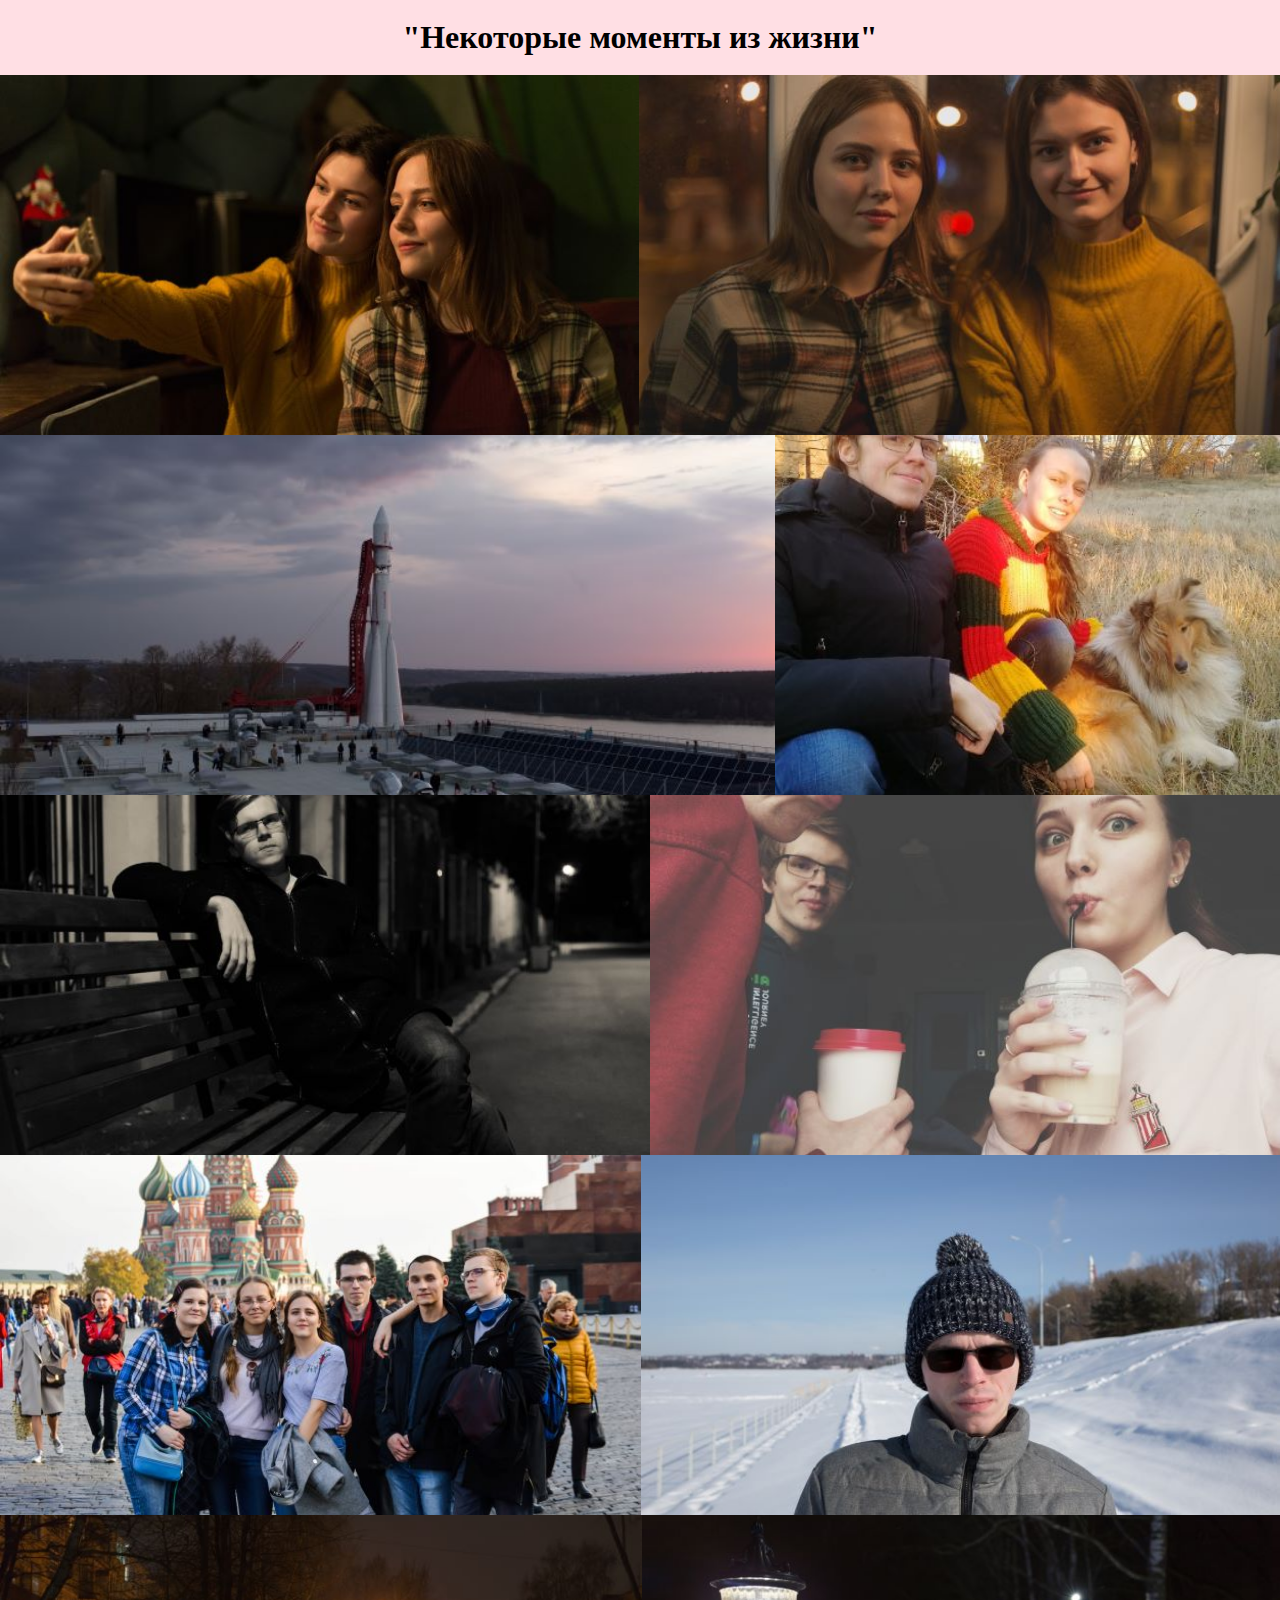
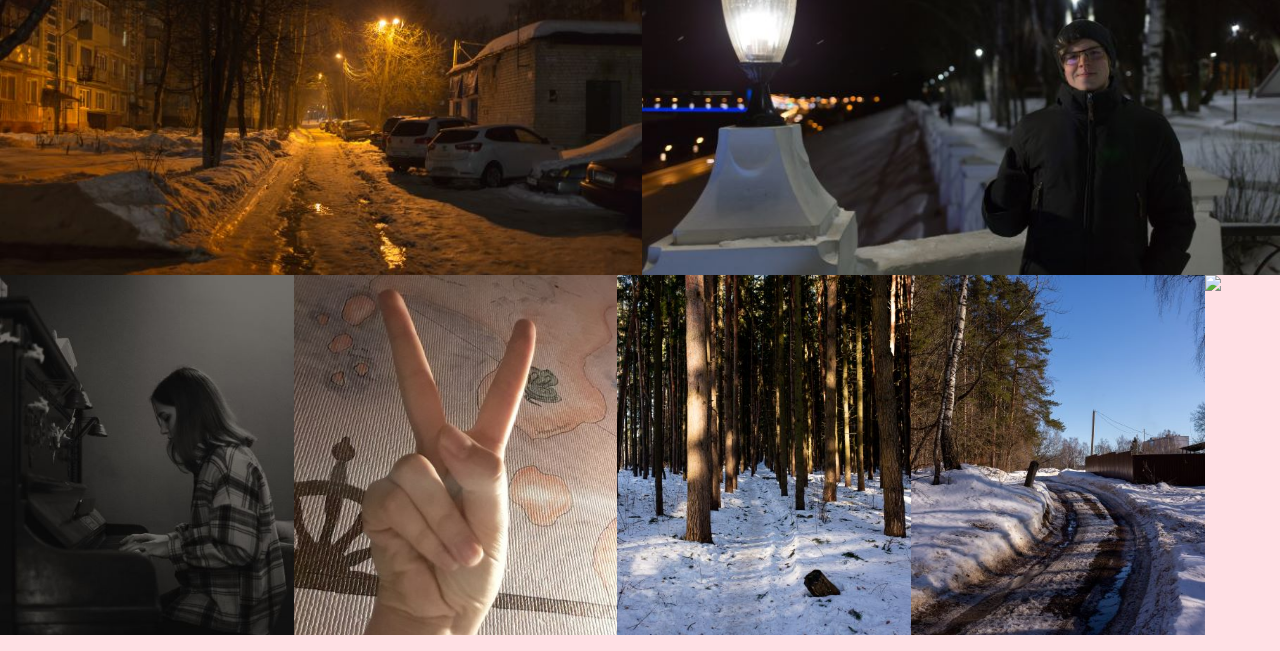
==== gallery_flexbox.html @ 8057fb98 "Add files via upload" ====
<!DOCTYPE html>
<html lang="en" dir="ltr">
  <head>
    <meta charset="utf-8">
    <meta name="viewport" content="width=device-width, initial-scale=1" />

    <link rel="shortcut icon" href="img/favicon.ico" type="image/x-icon">

    <link rel="stylesheet" type="text/css" href="style_gallery_flex.css">
    <title>Gallery_flexbox</title>
  </head>
  <h1>"Некоторые моменты из жизни"</h1>
  <body>
    <div class="container">
      <ul>
  <li>
    <img class="thumb" id="1"   src="img/thumbs/nastoles_low.jpg"></img>
  </li>
  <li>
    <img class="thumb" id="2"   src="img/thumbs/nastoles2_low.jpg"></img>
  </li>
  <li>
     <img class="thumb" id="3"   src="img/thumbs/rocket_low.jpg"></img>
  </li>
  <li>
    <img class="thumb" id="4"   src="img/thumbs/nikkatedog_low.jpg"></img>
  </li>
  <li>
    <img class="thumb" id="5"   src="img/thumbs/nikEZ_low.jpg"></img>
  </li>
  <li>
    <img class="thumb" id="6"   src="img/thumbs/suck_low.jpg"></img>
  </li>
  <li>
    <img class="thumb" id="7"   src="img/thumbs/msk_low.jpg"></img>
  </li>
  <li>
    <img class="thumb" id="8"   src="img/thumbs/me_low.jpg"></img>
  </li>
  <li>
    <img class="thumb" id="9"   src="img/thumbs/olgnight_low.jpg"></img>
  </li>
  <li>
    <img class="thumb" id="10"   src="img/thumbs/nik_low.jpg"></img>
  </li>
  <li>
    <img class="thumb" id="11"   src="img/thumbs/nastpiano_low.jpg"></img>
  </li>
  <li>
    <img class="thumb" id="12"   src="img/thumbs/fingers_low.jpg"></img>
  </li>
  <li>
    <img class="thumb" id="13"   src="img/thumbs/forest_low.jpg"></img>
  </li>
  <li>
    <img class="thumb" id="14"   src="img/thumbs/road_low.jpg"></img>
  </li>
  <li>
    <img class="thumb" id="15"   src="img/thumbs/spb_low.jpg"></img>
  </li>
  <li></li>
</ul>
    </div>

 <script type="text/javascript" src="my_popup.js"></script>
  </body>
</html>
---- style_gallery_flex.css ----
* {
  box-sizing: border-box;
}
html,body,div,img{
  margin: 0;
  padding: 0;
  border: 0;
  font-size: 0;
  font: inherit;
  vertical-align: baseline;
}
body{
  line-height: 1;
  background-color: #F132;
}
ul {
  display: flex;
  flex-wrap: wrap;
  list-style: none;
  padding : 0px;
}
h1{text-align: center;}
li {
  height: 40vh;
  flex-grow: 1;
}

.thumb {
  max-height: 100%;
  min-width: 100%;
  object-fit: cover;
  vertical-align: bottom;
}
li:last-child {
  flex-grow: 0.1;
}


@media (max-aspect-ratio: 1/1) and (max-width: 480px) {
  ul {
    flex-direction: row;
    list-style: none;
    margin: 0px;
  }

  li {
    height: auto;
    width: 100%;
  }

  img {
    width: 100%;
    max-height: 75vh;
  }
  .popup_img{
    max-width:100%;
  }

}

.popup {
	position: fixed;
	height:100%;
	width:100%;
	top:0;
	left:0;
	display:none;
	text-align:center;
}

.popup_bg {
	background:rgba(0,0,0,0.4);
	position:absolute;
	z-index:1;
	height:100%;
	width:100%;
}
.popup_img {
	position: relative;
	margin:0 auto;
	z-index:2;
	max-height:84%;
	max-width:100%;
	margin:5% 0 0 0;
}
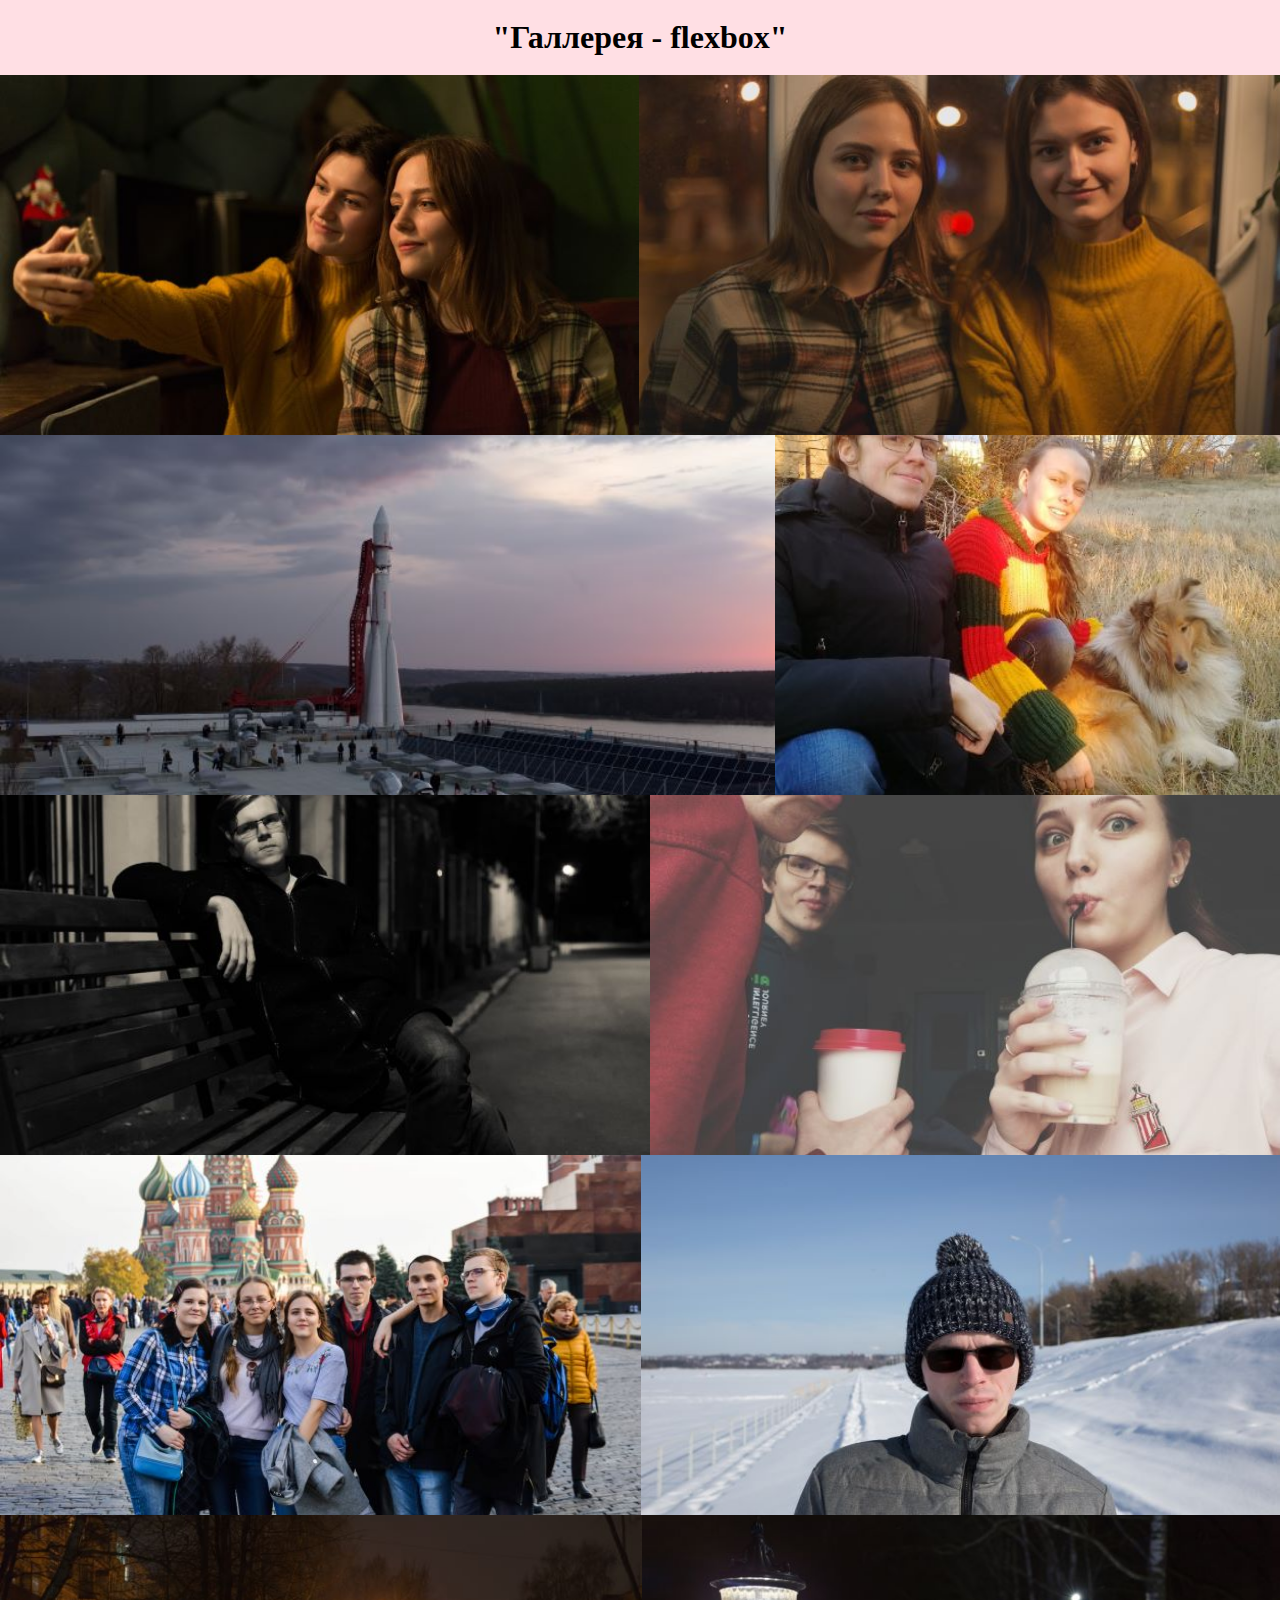
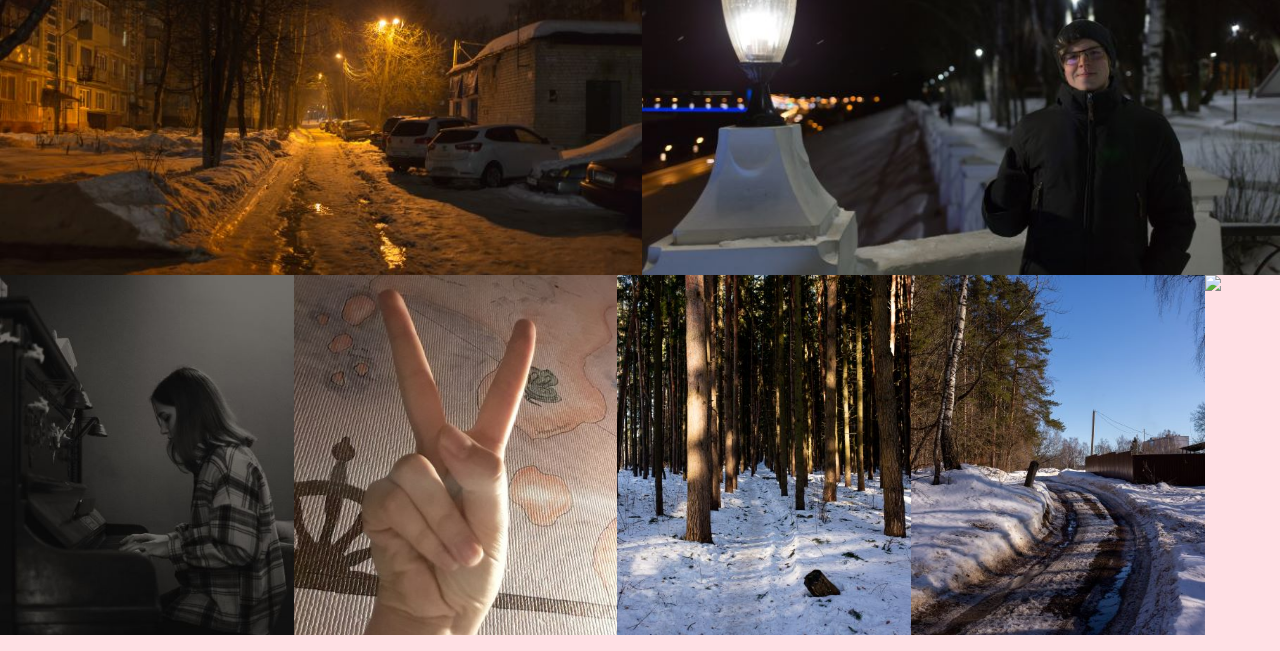
==== commit f0c9875d: "Update gallery_flexbox.html" ====
--- a/gallery_flexbox.html
+++ b/gallery_flexbox.html
@@ -9,7 +9,7 @@
     <link rel="stylesheet" type="text/css" href="style_gallery_flex.css">
     <title>Gallery_flexbox</title>
   </head>
-  <h1>"Некоторые моменты из жизни"</h1>
+  <h1>"Галлерея - flexbox"</h1>
   <body>
     <div class="container">
       <ul>
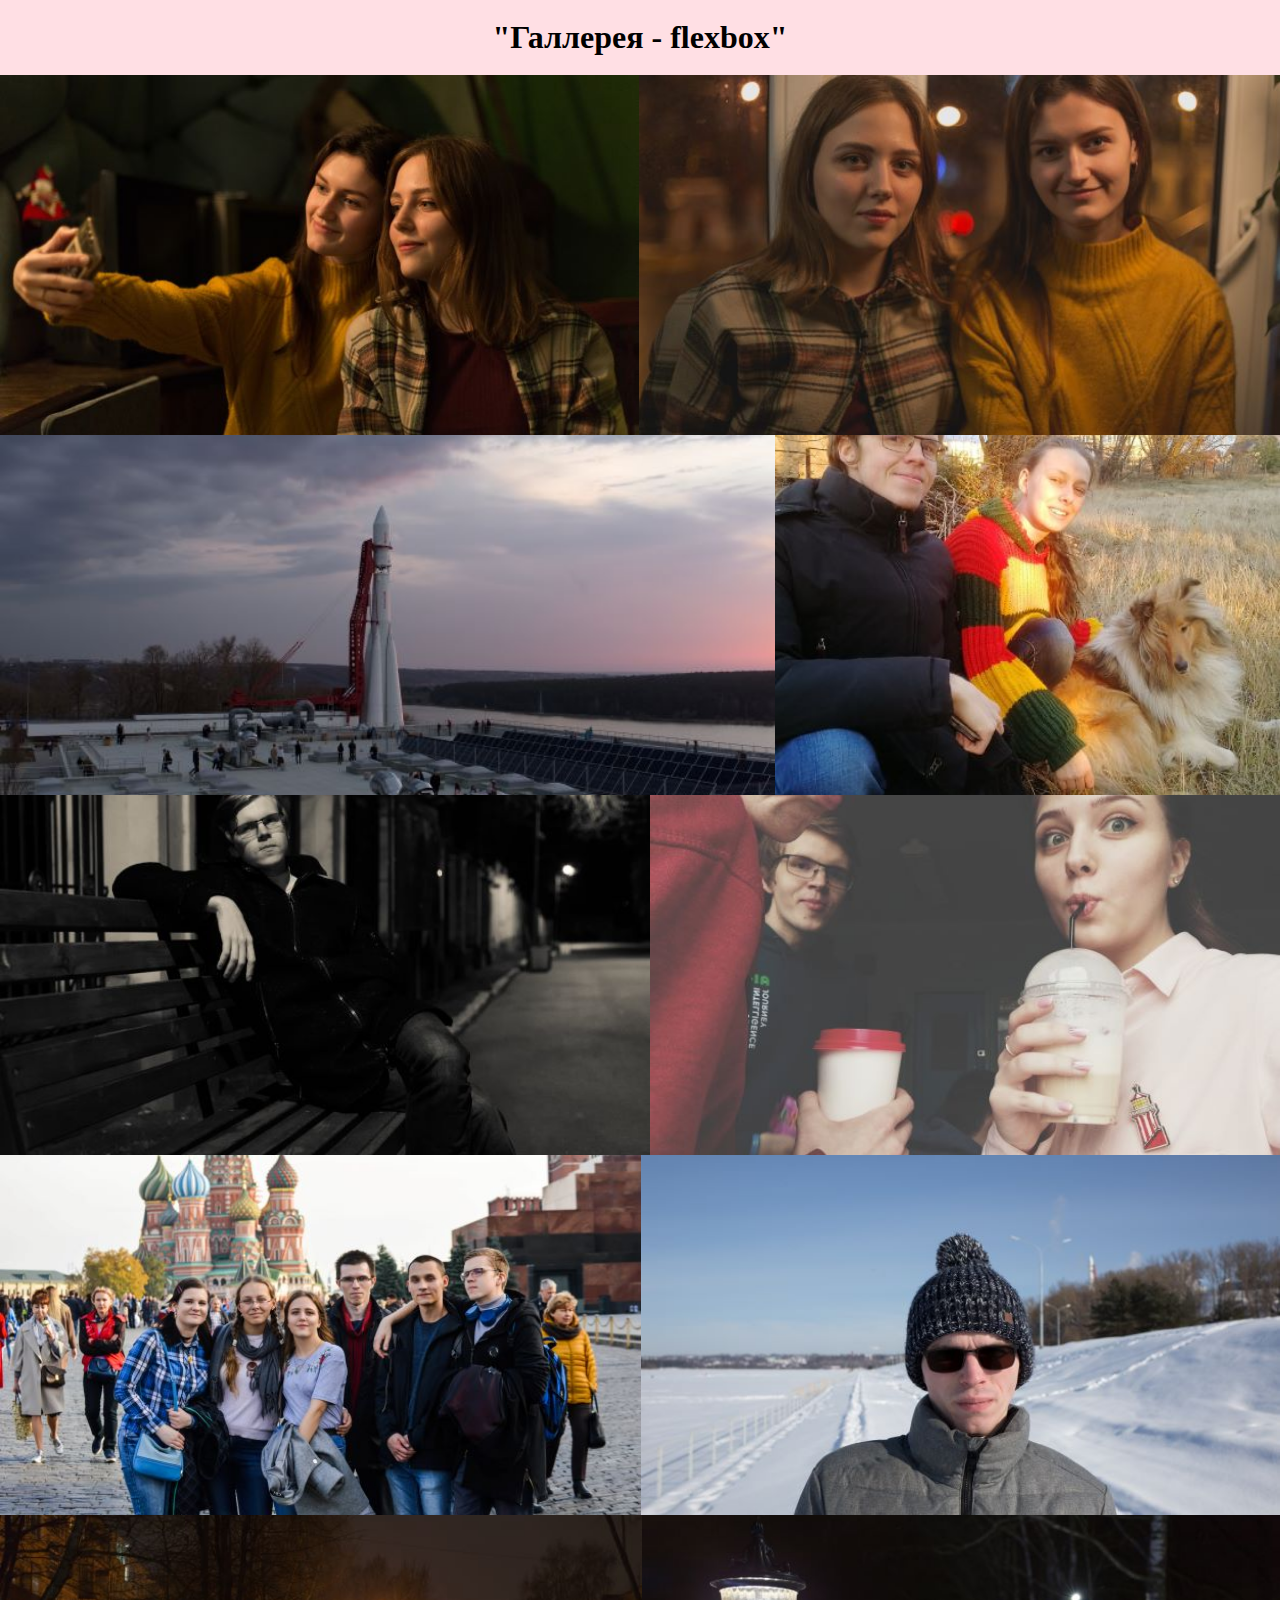
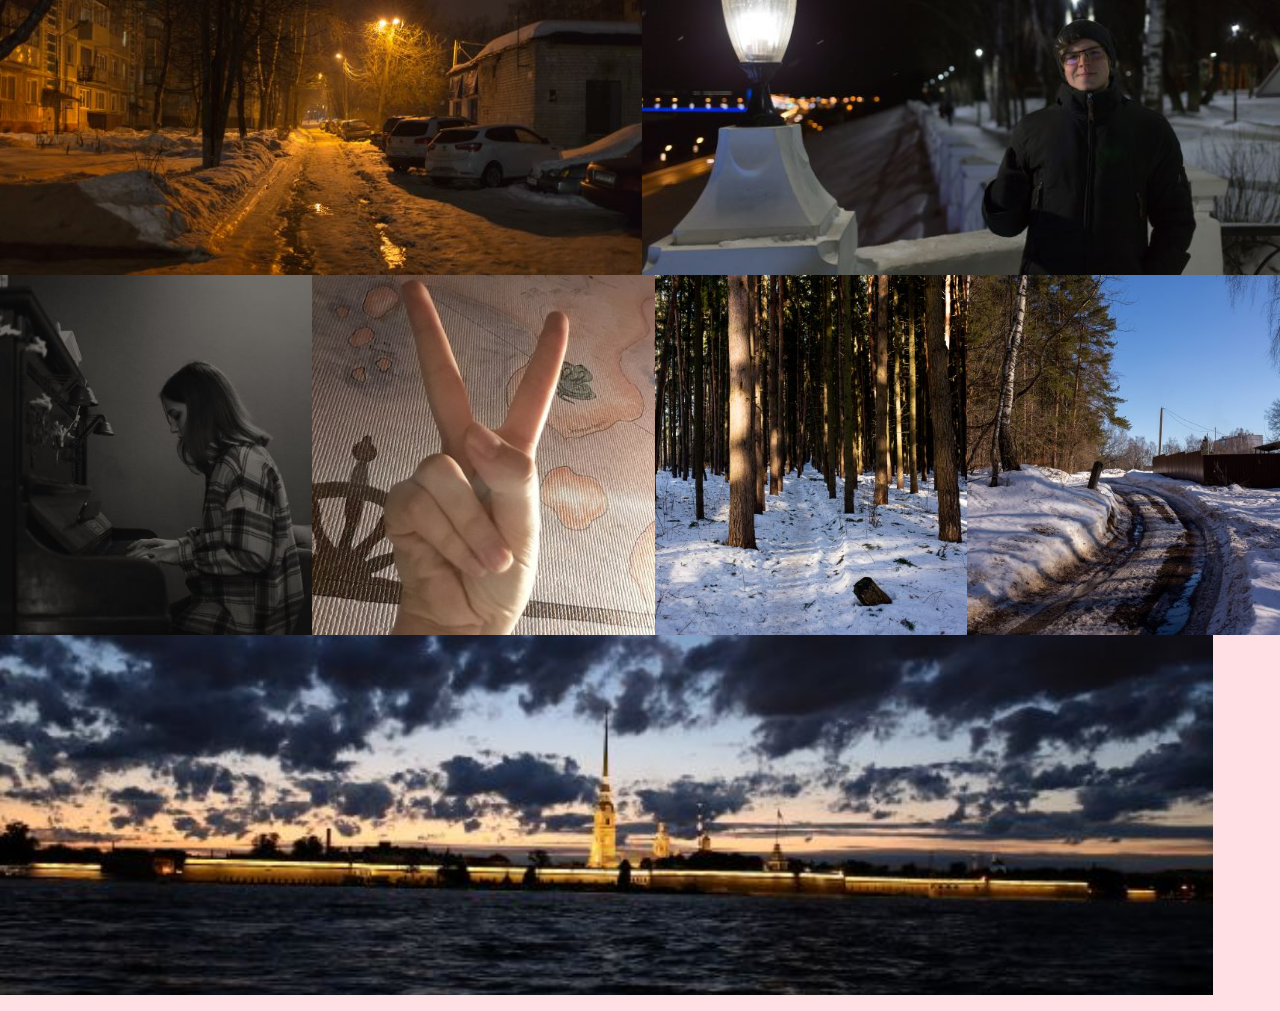
==== commit 1eddec5a: "Update gallery_flexbox.html" ====
--- a/gallery_flexbox.html
+++ b/gallery_flexbox.html
@@ -56,7 +56,7 @@
     <img class="thumb" id="14"   src="img/thumbs/road_low.jpg"></img>
   </li>
   <li>
-    <img class="thumb" id="15"   src="img/thumbs/spb_low.jpg"></img>
+    <img class="thumb" id="15"   src="img/thumbs/spb_low.JPG"></img>
   </li>
   <li></li>
 </ul>
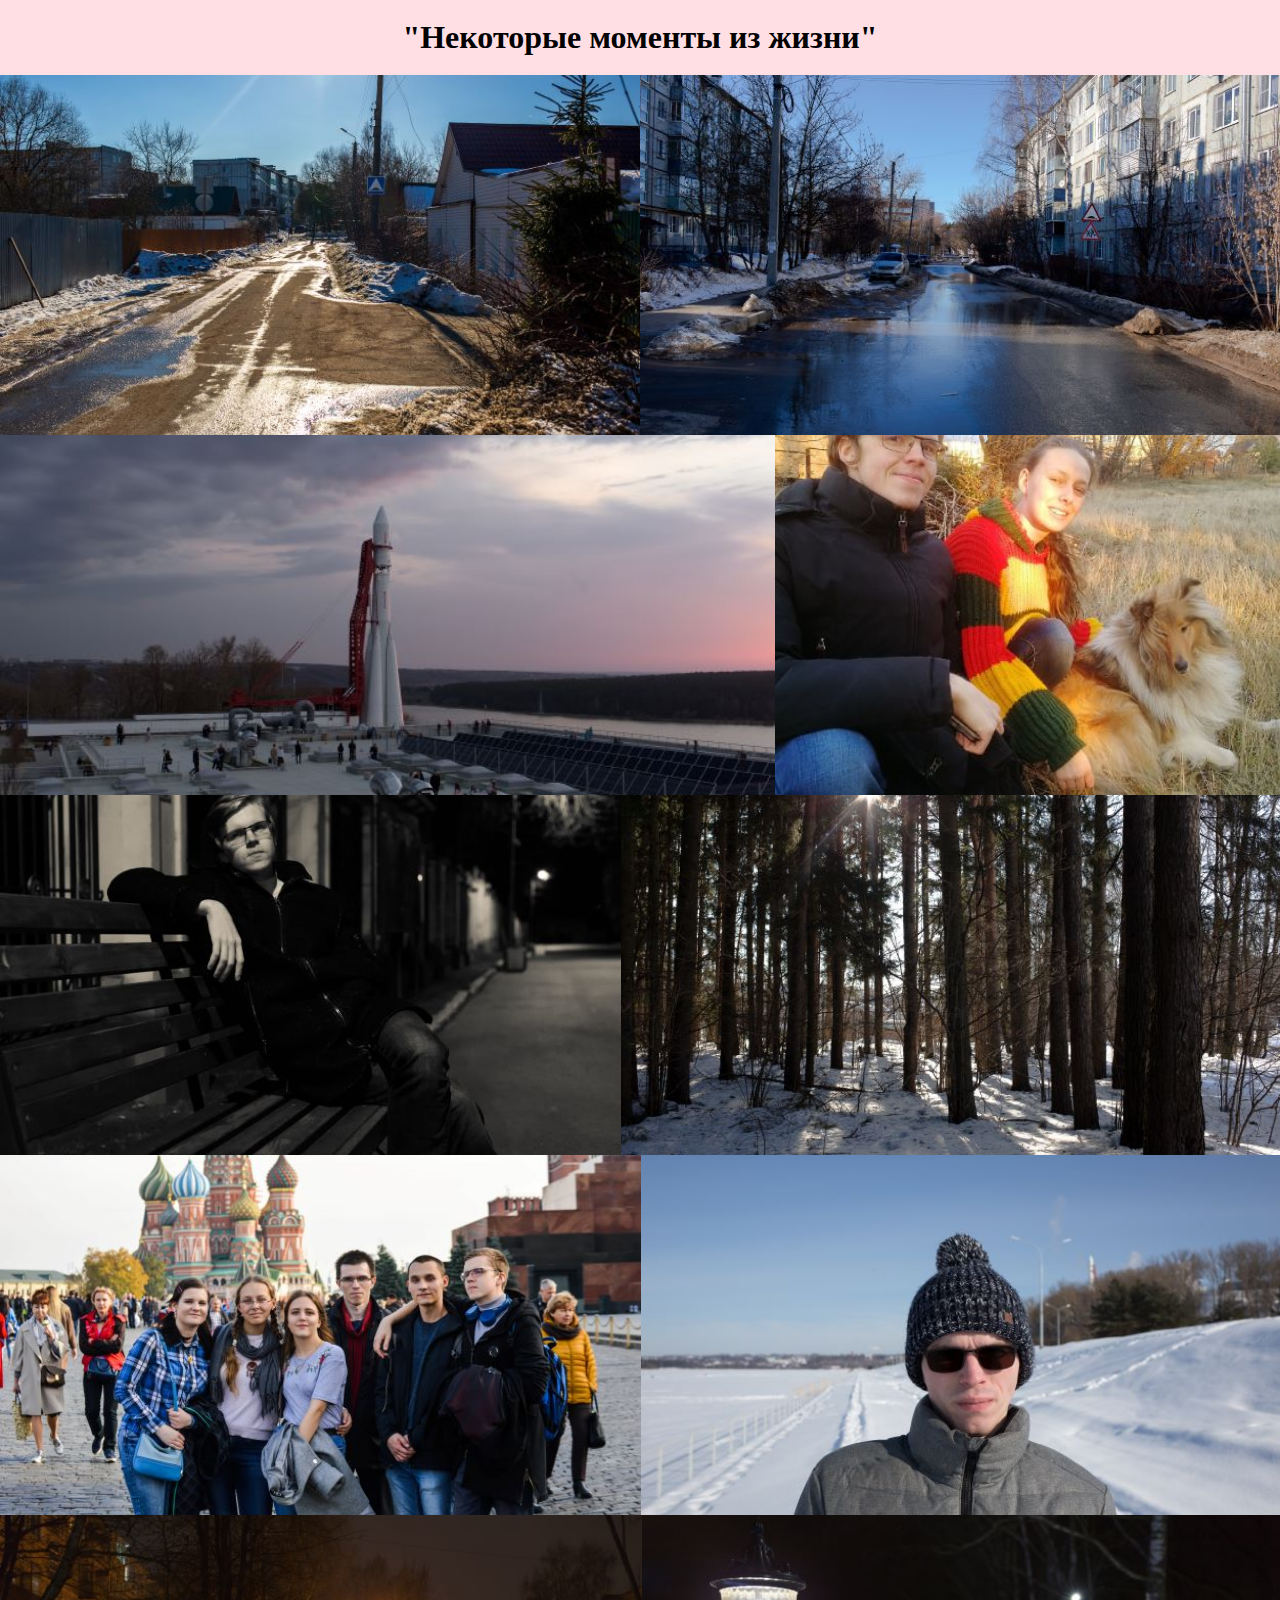
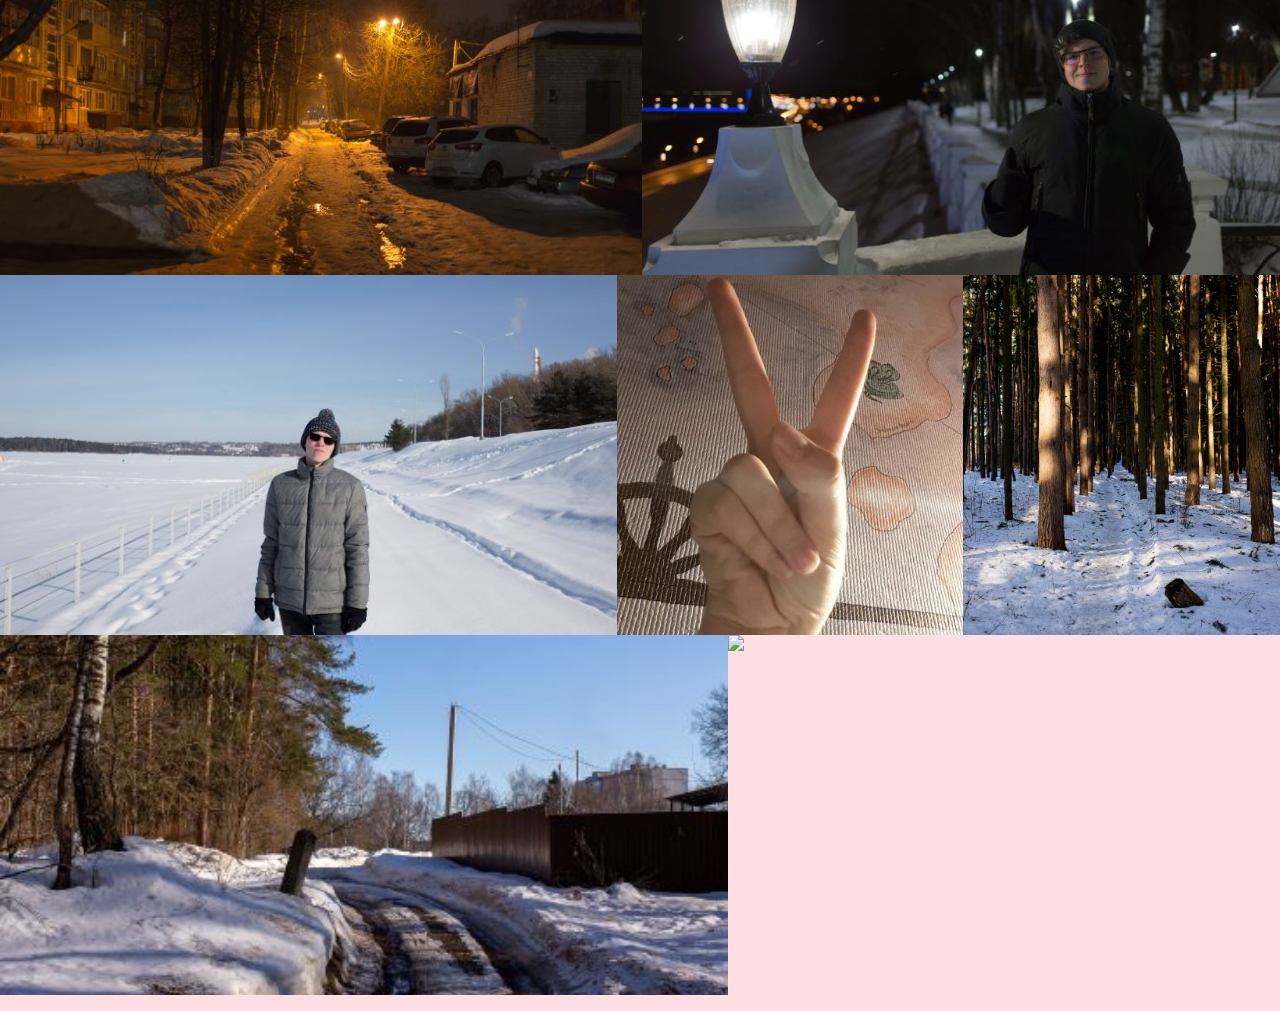
==== commit 8c11e426: "Add files via upload" ====
--- a/gallery_flexbox.html
+++ b/gallery_flexbox.html
@@ -9,15 +9,15 @@
     <link rel="stylesheet" type="text/css" href="style_gallery_flex.css">
     <title>Gallery_flexbox</title>
   </head>
-  <h1>"Галлерея - flexbox"</h1>
+  <h1>"Некоторые моменты из жизни"</h1>
   <body>
     <div class="container">
       <ul>
   <li>
-    <img class="thumb" id="1"   src="img/thumbs/nastoles_low.jpg"></img>
+    <img class="thumb" id="1"   src="img/thumbs/sunroad_low.jpg"></img>
   </li>
   <li>
-    <img class="thumb" id="2"   src="img/thumbs/nastoles2_low.jpg"></img>
+    <img class="thumb" id="2"   src="img/thumbs/waterroad_low.jpg"></img>
   </li>
   <li>
      <img class="thumb" id="3"   src="img/thumbs/rocket_low.jpg"></img>
@@ -29,7 +29,7 @@
     <img class="thumb" id="5"   src="img/thumbs/nikEZ_low.jpg"></img>
   </li>
   <li>
-    <img class="thumb" id="6"   src="img/thumbs/suck_low.jpg"></img>
+    <img class="thumb" id="6"   src="img/thumbs/sunforest_low.jpg"></img>
   </li>
   <li>
     <img class="thumb" id="7"   src="img/thumbs/msk_low.jpg"></img>
@@ -44,7 +44,7 @@
     <img class="thumb" id="10"   src="img/thumbs/nik_low.jpg"></img>
   </li>
   <li>
-    <img class="thumb" id="11"   src="img/thumbs/nastpiano_low.jpg"></img>
+    <img class="thumb" id="11"   src="img/thumbs/sunsnow_low.jpg"></img>
   </li>
   <li>
     <img class="thumb" id="12"   src="img/thumbs/fingers_low.jpg"></img>
@@ -56,7 +56,7 @@
     <img class="thumb" id="14"   src="img/thumbs/road_low.jpg"></img>
   </li>
   <li>
-    <img class="thumb" id="15"   src="img/thumbs/spb_low.JPG"></img>
+    <img class="thumb" id="15"   src="img/thumbs/spb_low.jpg"></img>
   </li>
   <li></li>
 </ul>
